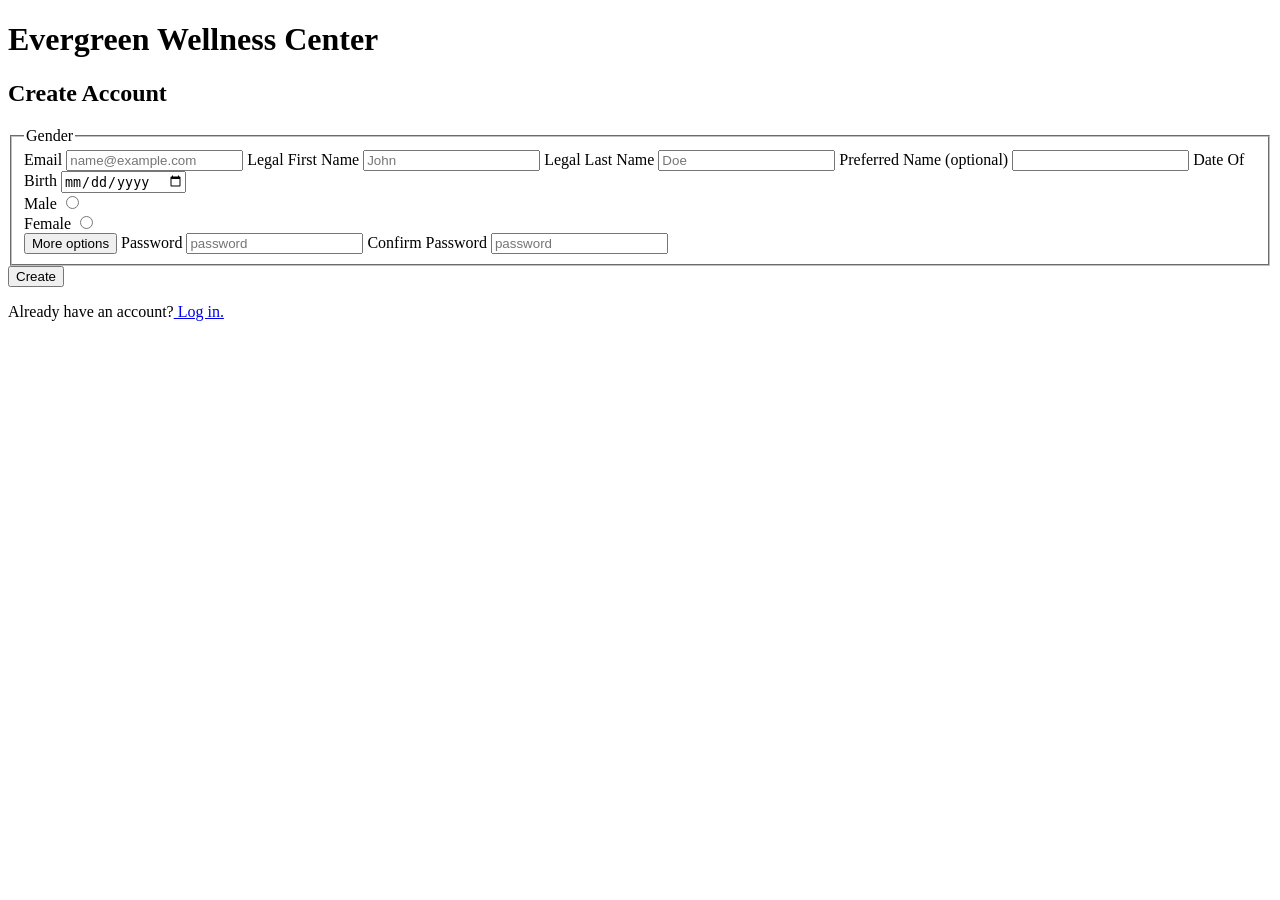
==== create-account.html @ 938e1537 "Initial commit - Vida Wellness Center homepage and login page" ====
<!DOCTYPE html>
<html lang="en">
  <head>
    <meta charset="UTF-8">
    <meta name="viewport" content="width=device-width, initial-scale=1.0">
    <title>Create Account</title>
    <link rel="stylesheet" href="create-account.css">
    <link rel="stylesheet" href="https://cdnjs.cloudflare.com/ajax/libs/font-awesome/6.5.0/css/all.min.css">
  </head>

  <body>
    <header>
      <h1>Evergreen Wellness Center</h1>
    </header>
    <main>
      <form method="POST">
        <h2>Create Account</h2>
        <fieldset>
          <label for="email">Email</label>
          <input
            id="email"
            placeholder="name@example.com"
            type="email"
            name="email"
            autocapitalize="none">
          <label for="fname">Legal First Name</label>
          <input
            id="fname"
            placeholder="John"
            type="text"
            name="fname"
            autocapitalize="none">
          <label for="lname">Legal Last Name</label>
          <input
            id="lname"
            placeholder="Doe"
            type="text"
            name="lname"
            autocapitalize="none">
          <label for="pname">Preferred Name (optional)</label>
          <input
            id="pname"
            type="text"
            name="pname"
            autocapitalize="none">
          <label for="dob">Date Of Birth</label>
          <input
            id="dob"
            type="date"
            name="dob"
            autocapitalize="none">
          <legend>Gender</legend>
          <div>
            <label for="male">Male</label>
            <input
              id="male"
              type="radio"
              name="gender"
              value="male">
          </div>
          <div>
            <label for="female">Female</label>
            <input
              id="female"
              type="radio"
              name="gender"
              value="female">
          </div>
          <button id="gender-btn" type="button">More options</button>
          <label for="password">Password</label>
          <input
            id="password"
            placeholder="password"
            type="password"
            name="password"
            autocapitalize="none">
          <label for="conferm-pass">Confirm Password</label>
          <input
            id="conferm-pass"
            placeholder="password"
            type="password"
            name="conferm-pass"
            autocapitalize="none">  
        </fieldset>
        <button type="submit" id="btn-crt">Create</button>
        <p>Already have an account?<a href="Login-page.html"> Log in.</a></p>
        </form>
    </main>
    <div id="gender-modal" class="hidden">
      <div class="modal-content">
        <h1>Select Your Gender Identity</h1>
        <ul id="gender-id">
          <li>
            <input
              type="checkbox"
              id="afab"
              name="afab"
              value="afab">
            <label for="afab">Assigned female at birth</label>
          </li>
          <li>
            <input
              type="checkbox"
              id="amab"
              name="amab"
              value="amab">
            <label for="amab">Assigned male at birth</label>
          </li>
          <li>
            <input
              type="checkbox"
              id="cf"
              name="cf"
              value="cf">
            <label for="cf">Cisgender woman</label>
          </li>
          <li>
            <input
              type="checkbox"
              id="cm"
              name="cm"
              value="cm">
            <label for="cm">Cisgender man</label>
          </li>
          <li>
            <input
              type="checkbox"
              id="tf"
              name="tf"
              value="tf">
            <label for="tf">Transgender woman</label>
          </li>
          <li>
            <input
              type="checkbox"
              id="tm"
              name="tm"
              value="tm">
            <label for="tm">Transgender man</label>
          </li>
          <li>
            <input
              type="checkbox"
              id="nb"
              name="nb"
              value="nb">
            <label for="nb">Non-binary</label>
          </li>
          <li>
            <input
              type="checkbox"
              id="gf"
              name="gf"
              value="gf">
            <label for="gf">Genderfluid</label>
          </li>
          <li>
            <input
              type="checkbox"
              id="ag"
              name="ag"
              value="ag">
            <label for="ag">Genderqueer</label>
          </li>
          <li>
            <input
              type="checkbox"
              id="is"
              name="is"
              value="is">
            <label for="is">Intersex</label>
          </li>
          <li>
            <input
              type="checkbox"
              id="na"
              name="na"
              value="na">
            <label for="na">Prefer not to say</label>
          </li>
        </ul>
        <button type="button" id="cancel-btn">Cancel</button>
        <button type="submit" id="submit-btn">Submit</button>
      </div>
    </div>
    <script src="creat-account.js"></script>
  </body>
---- create-account.css ----
.hidden {
    display: none !important;
}

#gender-modal {
    position: fixed;
    top: 0;
    left: 0;
    width: 100%;
    height: 100%;
    background-color: rgba(0, 0, 0, 0.5);
    display: flex;
    align-items: center;
    justify-content: center;
    z-index: 10;
}

.modal-content {
    background-color: white;
    padding: 2em;
    border-radius: 10px;
    max-width: 400px;
    width: 90%;
}
#gender-id li {
    list-style: none;
    padding: 10px;
}
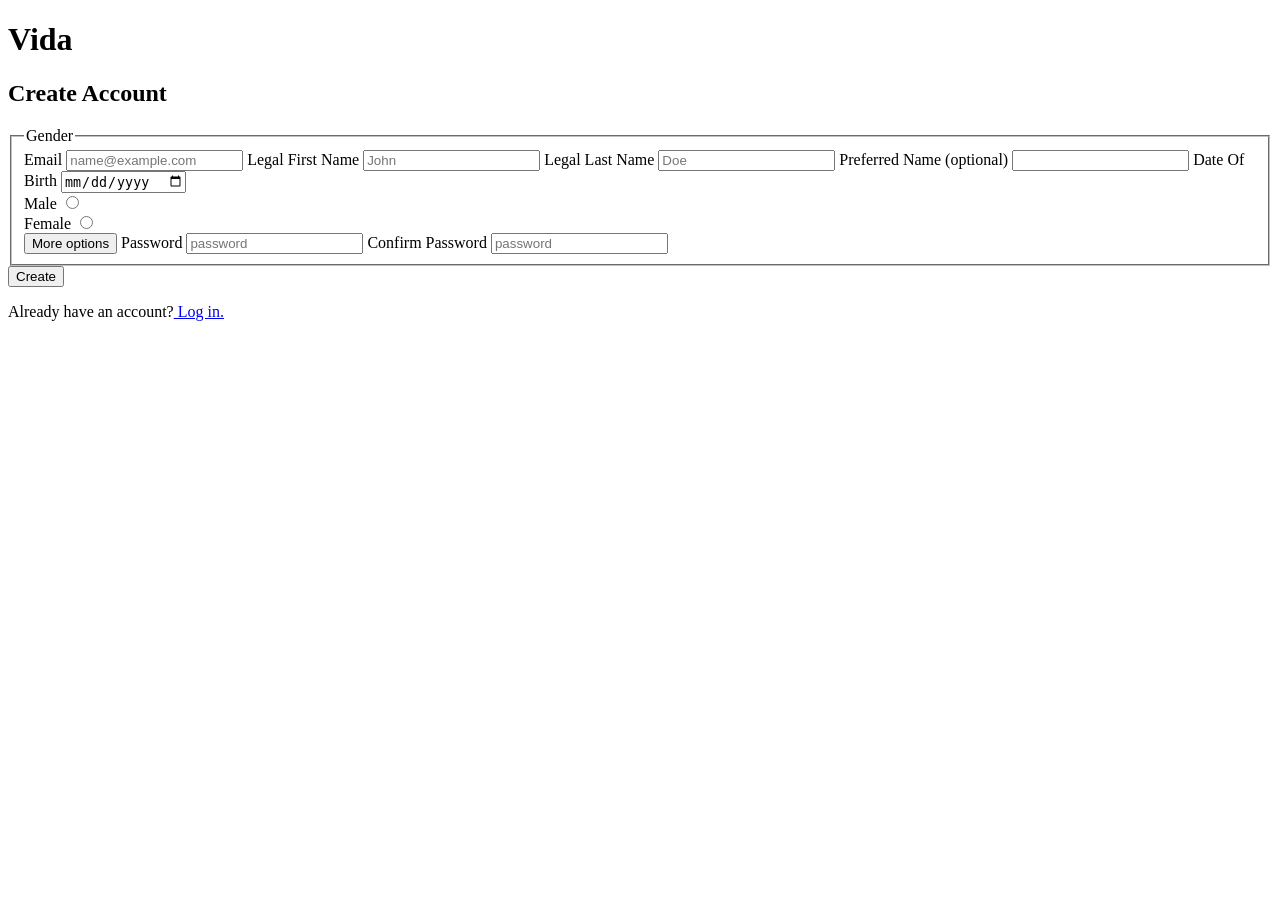
==== commit b8a8f331: "Change header title from 'Evergreen Wellness Center' to 'Vida'" ====
--- a/create-account.html
+++ b/create-account.html
@@ -10,7 +10,7 @@
 
   <body>
     <header>
-      <h1>Evergreen Wellness Center</h1>
+      <h1>Vida</h1>
     </header>
     <main>
       <form method="POST">
@@ -184,4 +184,4 @@
       </div>
     </div>
     <script src="creat-account.js"></script>
-  </body>+  </body>
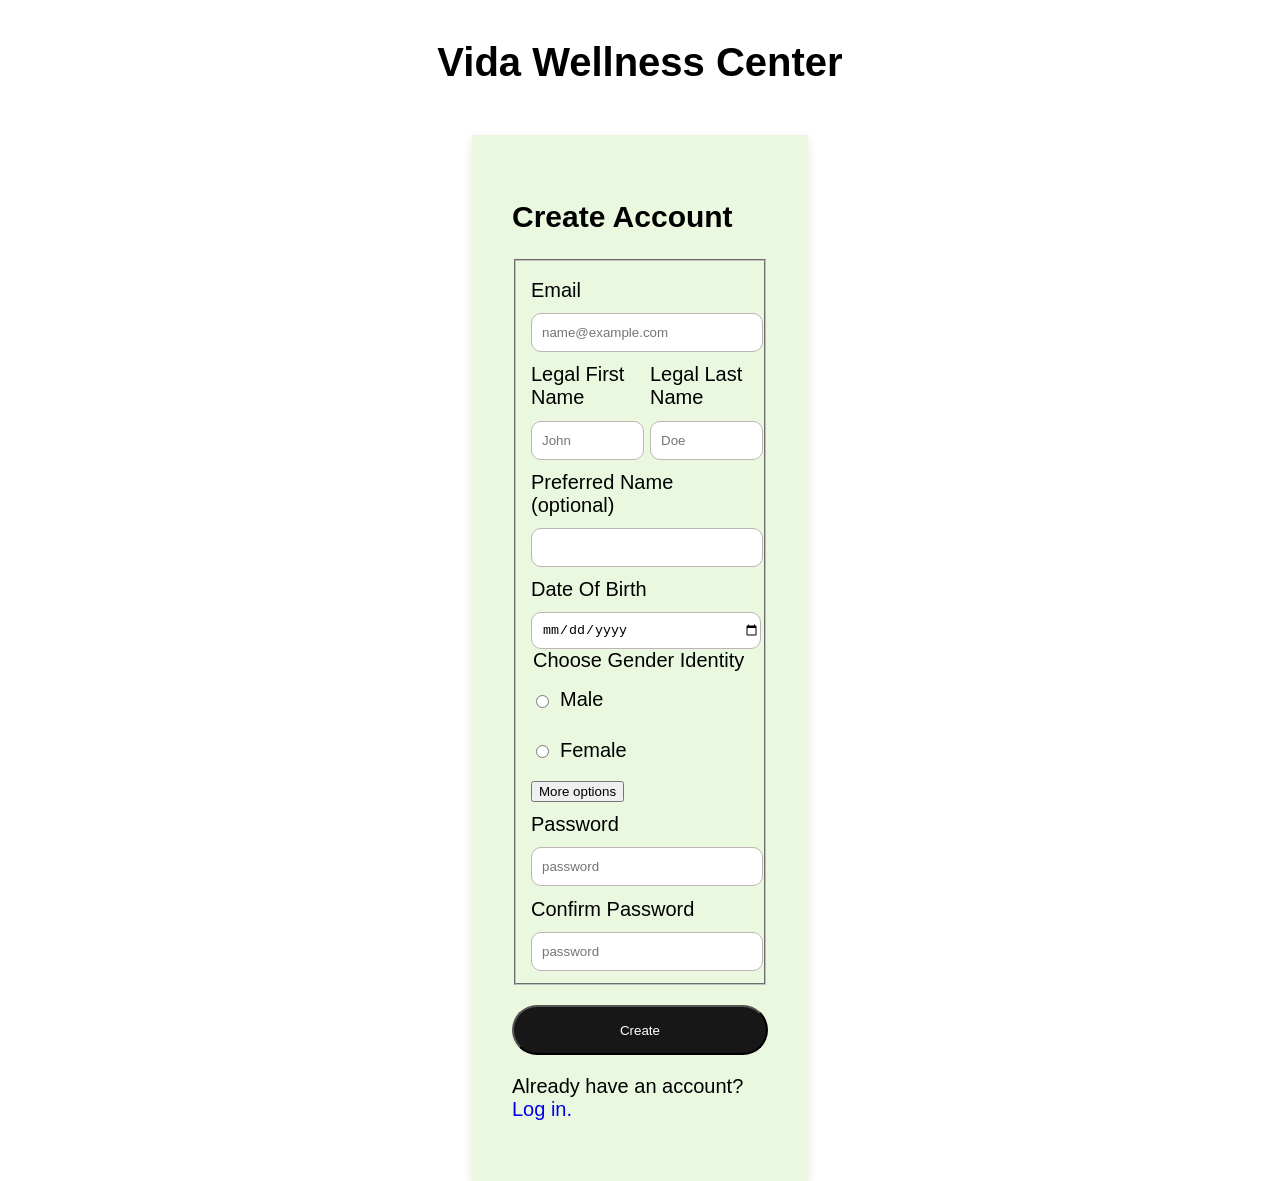
==== commit 56e6941c: "Update account creation form with new structure" ====
--- a/create-account.html
+++ b/create-account.html
@@ -10,7 +10,7 @@
 
   <body>
     <header>
-      <h1>Vida</h1>
+      <h1>Vida Wellness Center</h1>
     </header>
     <main>
       <form method="POST">
@@ -23,20 +23,26 @@
             type="email"
             name="email"
             autocapitalize="none">
-          <label for="fname">Legal First Name</label>
-          <input
-            id="fname"
-            placeholder="John"
-            type="text"
-            name="fname"
-            autocapitalize="none">
-          <label for="lname">Legal Last Name</label>
-          <input
-            id="lname"
-            placeholder="Doe"
-            type="text"
-            name="lname"
-            autocapitalize="none">
+          <div id="name">
+            <div id="form-group">
+              <label for="fname">Legal First Name</label>
+              <input
+                id="fname"
+                placeholder="John"
+                type="text"
+                name="fname"
+                autocapitalize="none">
+            </div>
+            <div id="form-group">
+              <label for="lname">Legal Last Name</label>
+              <input
+                id="lname"
+                placeholder="Doe"
+                type="text"
+                name="lname"
+                autocapitalize="none">
+            </div>
+          </div>
           <label for="pname">Preferred Name (optional)</label>
           <input
             id="pname"
@@ -49,22 +55,28 @@
             type="date"
             name="dob"
             autocapitalize="none">
-          <legend>Gender</legend>
-          <div>
-            <label for="male">Male</label>
-            <input
-              id="male"
-              type="radio"
-              name="gender"
-              value="male">
-          </div>
-          <div>
-            <label for="female">Female</label>
-            <input
-              id="female"
-              type="radio"
-              name="gender"
-              value="female">
+          <div id="gender">
+            <legend> Choose Gender Identity</legend>
+            <div>
+              <div class="gen-btn">
+                <input
+                  id="male"
+                  type="radio"
+                  name="gender"
+                  value="male">
+                <label for="male">Male</label>
+              </div>
+            </div>
+            <div>
+              <div class="gen-btn">
+                <input
+                  id="female"
+                  type="radio"
+                  name="gender"
+                  value="female">
+                <label for="female">Female</label>
+              </div>
+            </div>
           </div>
           <button id="gender-btn" type="button">More options</button>
           <label for="password">Password</label>
@@ -91,92 +103,92 @@
         <h1>Select Your Gender Identity</h1>
         <ul id="gender-id">
           <li>
+            <label for="afab">Assigned female at birth</label>
             <input
               type="checkbox"
               id="afab"
               name="afab"
               value="afab">
-            <label for="afab">Assigned female at birth</label>
           </li>
           <li>
+            <label for="amab">Assigned male at birth</label>
             <input
               type="checkbox"
               id="amab"
               name="amab"
               value="amab">
-            <label for="amab">Assigned male at birth</label>
           </li>
           <li>
+            <label for="cf">Cisgender woman</label>
             <input
               type="checkbox"
               id="cf"
               name="cf"
               value="cf">
-            <label for="cf">Cisgender woman</label>
           </li>
           <li>
+            <label for="cm">Cisgender man</label>
             <input
               type="checkbox"
               id="cm"
               name="cm"
               value="cm">
-            <label for="cm">Cisgender man</label>
           </li>
           <li>
+            <label for="tf">Transgender woman</label>
             <input
               type="checkbox"
               id="tf"
               name="tf"
               value="tf">
-            <label for="tf">Transgender woman</label>
           </li>
           <li>
+            <label for="tm">Transgender man</label>
             <input
               type="checkbox"
               id="tm"
               name="tm"
               value="tm">
-            <label for="tm">Transgender man</label>
           </li>
           <li>
+            <label for="nb">Non-binary</label>
             <input
               type="checkbox"
               id="nb"
               name="nb"
               value="nb">
-            <label for="nb">Non-binary</label>
           </li>
           <li>
+            <label for="gf">Genderfluid</label>
             <input
               type="checkbox"
               id="gf"
               name="gf"
               value="gf">
-            <label for="gf">Genderfluid</label>
           </li>
           <li>
+            <label for="ag">Genderqueer</label>
             <input
               type="checkbox"
               id="ag"
               name="ag"
               value="ag">
-            <label for="ag">Genderqueer</label>
           </li>
           <li>
+            <label for="is">Intersex</label>
             <input
               type="checkbox"
               id="is"
               name="is"
               value="is">
-            <label for="is">Intersex</label>
           </li>
           <li>
+            <label for="na">Prefer not to say</label>
             <input
               type="checkbox"
               id="na"
               name="na"
               value="na">
-            <label for="na">Prefer not to say</label>
           </li>
         </ul>
         <button type="button" id="cancel-btn">Cancel</button>
--- a/create-account.css
+++ b/create-account.css
@@ -1,6 +1,96 @@
+body {
+    width: 100%;
+    height: 100vh;
+    margin: 0;
+    font-family: Arial, sans-serif;
+    font-size: 20px;
+}
+
+form {
+    width: 20vw;
+    max-width: 50vw;
+    margin: 50px auto;
+    padding: 2em;
+    box-shadow: 0px 4px 10px rgba(0, 0, 0, 0.1);
+    background-color: #ebf8e0;
+}
+
+h1 {
+    margin:1em auto;
+    text-align: center;
+}
+
+label {
+    display: block;
+    margin: .7rem 0;
+}
+
+input {
+    border: 1px solid rgb(189, 181, 181);
+    border-radius: 10px; 
+    height: 35px;
+    width: 100%;
+    padding-left: 10px;
+}
+
+input[type = "radio"] {
+    width: auto;
+    height: auto;
+}
+
+input[type = checkbox] {
+    width: auto;
+    height: auto;
+} 
+
+#name {
+    display: flex;
+    gap: 20px
+}
+
+.form-group {
+    display: flex;
+    flex-direction: column;
+    flex: 1;
+}
+.gen-btn {
+    display: flex;
+    align-items: center;
+    gap: 8px;
+    margin: 5px 0;
+}
+
+#btn-crt {
+    display: block;
+    margin: 20px auto;
+    height: 50px;
+    width: 100%;
+    background-color: rgb(24, 23, 23);
+    color: white;
+    border-radius: 50px;
+}
+
+#btn-crt:hover {
+    background-color: rgb(65, 65, 65);
+    cursor: pointer;
+}
+
+#btn-crt:active {
+    transform: scale(0.95);
+    background-color: lightgreen;
+}
+
+a {
+    text-decoration: none;
+}
+
+a:hover {
+    cursor: pointer;
+}
 .hidden {
     display: none !important;
 }
+
 
 #gender-modal {
     position: fixed;
@@ -21,8 +111,15 @@
     border-radius: 10px;
     max-width: 400px;
     width: 90%;
+    height: 50vh;
+    overflow-y: auto;
 }
+
 #gender-id li {
     list-style: none;
     padding: 10px;
-}+    font-size: .9em;
+    display: flex;
+    align-items: center;
+    gap: 8px;
+}
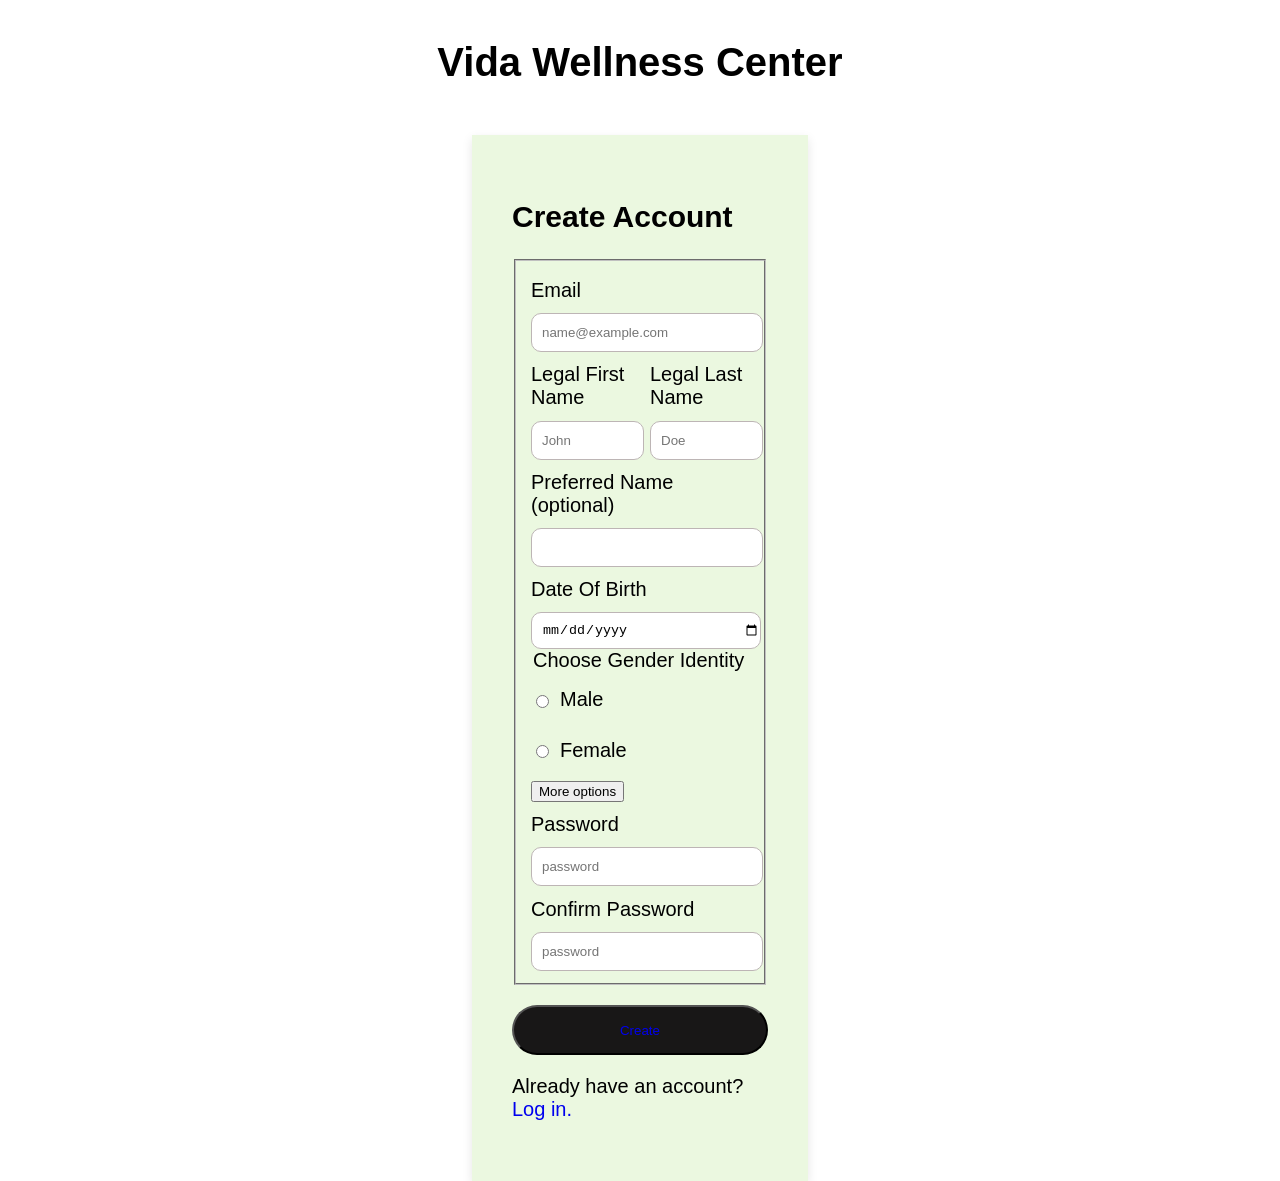
==== commit 65e506d2: "Added physical therapy page" ====
--- a/create-account.html
+++ b/create-account.html
@@ -94,7 +94,7 @@
             name="conferm-pass"
             autocapitalize="none">  
         </fieldset>
-        <button type="submit" id="btn-crt">Create</button>
+        <button type="submit" id="btn-crt"><a href="questionnaire-main.html">Create</a></button>
         <p>Already have an account?<a href="Login-page.html"> Log in.</a></p>
         </form>
     </main>
@@ -196,4 +196,4 @@
       </div>
     </div>
     <script src="creat-account.js"></script>
-  </body>
+  </body>
